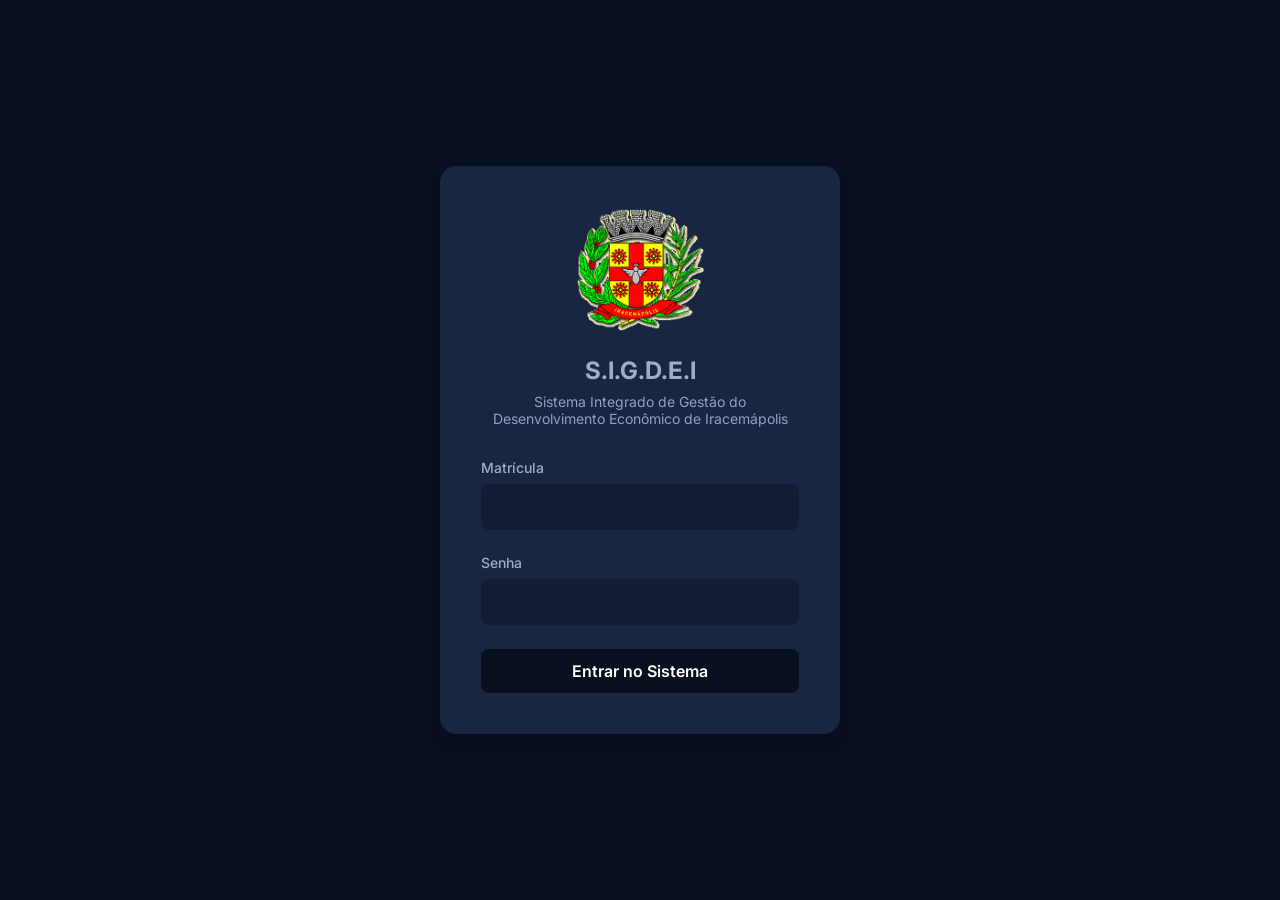
==== frontend/index.html @ 22043cb5 "super att back e front e tudo e fds" ====
<!DOCTYPE html>
<html lang="pt-BR">
<head>
    <meta charset="UTF-8">
    <meta name="viewport" content="width=device-width, initial-scale=1.0">
    <title>Login | Plataforma Inteligente</title>
    <link rel="stylesheet" href="assets/css/style.css">
</head>
<body>
    <div class="auth-container">
        <div class="auth-card glass">
            <img src="assets/img/logo_prefeitura.png" alt="Logo Prefeitura" style="width: 130px; display: block; margin: 0 auto 1.5rem;">
            <h1>S.I.G.D.E.I</h1>
            <p>Sistema Integrado de Gestão do Desenvolvimento Econômico de Iracemápolis</p>
            
            <div id="alert-box" class="alert alert-error" style="display: none;"></div>

            <form id="login-form">
                <div class="form-group">
                    <label class="form-label" for="matricula">Matrícula</label>
                    <input type="text" id="matricula" name="matricula" class="form-control" required autocomplete="off">
                </div>
                
                <div class="form-group">
                    <label class="form-label" for="senha">Senha</label>
                    <input type="password" id="senha" name="senha" class="form-control" required>
                </div>
                
                <button type="submit" class="btn btn-primary">Entrar no Sistema</button>
            </form>
        </div>
    </div>

    <script>
        // Se já estiver logado, vai direto pro dashboard
        if (localStorage.getItem('jwt_token')) {
            window.location.href = 'dashboard.html';
        }

        document.getElementById('login-form').addEventListener('submit', async (e) => {
            e.preventDefault();
            
            const matricula = document.getElementById('matricula').value;
            const senha = document.getElementById('senha').value;
            const alertBox = document.getElementById('alert-box');
            
            try {
                const response = await fetch('http://127.0.0.1:8000/api/v1/login/', {
                    method: 'POST',
                    headers: {
                        'Content-Type': 'application/json'
                    },
                    body: JSON.stringify({ matricula, senha })
                });
                
                const data = await response.json();
                
                if (response.ok) {
                    // Salvar o Token e os dados do usuario no LocalStorage
                    localStorage.setItem('jwt_token', data.access);
                    localStorage.setItem('user', JSON.stringify(data.user));
                    
                    // Redirecionar para o dashboard
                    window.location.href = 'dashboard.html';
                } else {
                    alertBox.textContent = data.error || 'Credenciais inválidas.';
                    alertBox.style.display = 'block';
                }
            } catch (err) {
                alertBox.textContent = 'Erro ao conectar com a API (O servidor Django está rodando?).';
                alertBox.style.display = 'block';
            }
        });
    </script>
</body>
</html>
---- frontend/assets/css/style.css ----
@import url('https://fonts.googleapis.com/css2?family=Inter:wght@300;400;500;600;700&display=swap');

:root {
    --bg-color: hsl(210, 40%, 96%);
    --surface-color: #192642;;
    --primary-color: #080f1e;;
    --primary-hover: #0d1a30;
    --text-color: #a1abc6;
    --text-muted: #999cc5;
    --border-color: rgba(54, 25, 25, 0.1);
    
    --status-green: #10b981;
    --status-yellow: #f5e20b;
    --status-red: #ef4444;
    --status-gray: #afa7a7;
    
    --shadow-sm: 0 1px 2px 0 rgba(0, 0, 0, 0.05);
    --shadow-md: 0 4px 6px -1px rgba(0, 0, 0, 0.1), 0 2px 4px -1px rgba(0, 0, 0, 0.06);
    --shadow-lg: 0 10px 15px -3px rgba(0, 0, 0, 0.1), 0 4px 6px -2px rgba(0, 0, 0, 0.05);
}

* {
    margin: 0;
    padding: 0;
    box-sizing: border-box;
    font-family: 'Inter', sans-serif;
}

body {
    background-color: var(--bg-color);
    color: var(--text-color);
    min-height: 100vh;
    display: flex;
    flex-direction: column;
    background-image: radial-gradient(circle at top right, #080f1e 100%, transparent 40%),
                      radial-gradient(circle at bottom left, #0d1a30 100%, transparent 40%);
    background-attachment: fixed;
}

/* Glassmorphism utility */
.glass {
    background: var(--surface-color);
    backdrop-filter: blur(12px);
    -webkit-backdrop-filter: blur(12px);
    border: 1px solid var(--border-color);
    border-radius: 16px;
    box-shadow: var(--shadow-lg);
}

/* Auth Pages */
.auth-container {
    display: flex;
    justify-content: center;
    align-items: center;
    flex: 1;
    padding: 2rem;
}

.auth-card {
    width: 100%;
    max-width: 400px;
    padding: 2.5rem;
    animation: slideUp 0.5s ease-out;
}

.auth-card h1 {
    font-size: 1.5rem;
    font-weight: 700;
    margin-bottom: 0.5rem;
    text-align: center;
}

.auth-card p {
    color: var(--text-muted);
    text-align: center;
    margin-bottom: 2rem;
    font-size: 0.875rem;
}

/* Forms */
.form-group {
    margin-bottom: 1.5rem;
}

.form-label {
    display: block;
    font-size: 0.875rem;
    font-weight: 500;
    margin-bottom: 0.5rem;
    color: var(--text-color);
}

.form-control {
    width: 100%;
    padding: 0.75rem 1rem;
    background: rgba(15, 23, 42, 0.6);
    border: 1px solid var(--border-color);
    border-radius: 8px;
    color: var(--text-color);
    font-size: 1rem;
    transition: all 0.3s ease;
}

.form-control:focus {
    outline: none;
    border-color: var(--primary-color);
    box-shadow: 0 0 0 3px rgba(59, 130, 246, 0.3);
}

.btn {
    display: inline-block;
    padding: 0.75rem 1.5rem;
    border-radius: 8px;
    font-weight: 600;
    text-align: center;
    cursor: pointer;
    transition: all 0.3s ease;
    border: none;
    font-size: 1rem;
    text-decoration: none;
}

.btn-primary {
    background-color: var(--primary-color);
    color: #ffffff;
    width: 100%;
}

.btn-primary:hover {
    background-color: var(--primary-hover);
    transform: translateY(-1px);
    box-shadow: 0 4px 12px rgba(59, 130, 246, 0.4);
}

.btn-sm {
    padding: 0.5rem 1rem;
    font-size: 0.875rem;
}

/* Dashboard Layout */
.app-container {
    display: flex;
    min-height: 100vh;
}

.sidebar {
    width: 260px;
    padding: 1.5rem;
    display: flex;
    flex-direction: column;
    border-right: 1px solid var(--border-color);
    background: #192642;
    backdrop-filter: blur(10px);
    position: sticky;
    top: 0;
    height: 100vh;
}

.sidebar-logo {
    font-size: 1.25rem;
    font-weight: 700;
    color: var(--text-color);
    margin-bottom: 2rem;
    display: flex;
    align-items: center;
    gap: 0.5rem;
}

.nav-menu {
    list-style: none;
    display: flex;
    flex-direction: column;
    gap: 0.5rem;
}

.nav-link {
    display: flex;
    align-items: center;
    gap: 0.75rem;
    padding: 0.75rem 1rem;
    color: var(--text-muted);
    text-decoration: none;
    border-radius: 8px;
    transition: all 0.2s;
    font-weight: 500;
}

.nav-link:hover, .nav-link.active {
    background: rgba(11, 10, 10, 0.1);
    color: var(--text-color);
}

.nav-link.active {
    border-left: 3px solid var(--primary-color);
    border-radius: 0 8px 8px 0;
}

.main-content {
    flex: 1;
    padding: 2rem;
    overflow-y: auto;
}

.header {
    display: flex;
    justify-content: space-between;
    align-items: center;
    margin-bottom: 2rem;
}

.page-title {
    font-size: 1.5rem;
    font-weight: 600;
}

.user-profile {
    display: flex;
    align-items: center;
    gap: 1rem;
}

.user-info h4 {
    font-size: 0.875rem;
    margin-bottom: 0.25rem;
}

.user-info p {
    font-size: 0.75rem;
    color: var(--text-muted);
}

/* Dashboard Cards */
.stats-grid {
    display: grid;
    grid-template-columns: repeat(auto-fit, minmax(240px, 1fr));
    gap: 1.5rem;
    margin-bottom: 2rem;
}

.stat-card {
    padding: 1.5rem;
    display: flex;
    flex-direction: column;
    gap: 0.5rem;
    background-color: #ffffff;
}

.stat-title {
    color: rgb(17, 2, 74);
    font-size: 0.875rem;
    font-weight: 500;
}

.stat-value {
    font-size: 2rem;
    font-weight: 700;
    color: rgb(17, 2, 74);
}

/* Tables */
.table-container {
    overflow-x: auto;
}

.data-table {
    width: 100%;
    border-collapse: collapse;
    margin-top: 1rem;
}

.data-table th, .data-table td {
    padding: 1rem;
    text-align: left;
    border-bottom: 1px solid var(--border-color);
}

.data-table th {
    color: var(--text-muted);
    font-weight: 500;
    font-size: 0.875rem;
    text-transform: uppercase;
    letter-spacing: 0.05em;
}

.data-table tr:hover {
    background: rgba(255, 255, 255, 0.02);
}

/* Tags */
.status-tag {
    display: inline-block;
    padding: 0.25rem 0.75rem;
    border-radius: 9999px;
    font-size: 0.75rem;
    font-weight: 600;
}

.status-andamento { background: rgba(245, 158, 11, 0.2); color: var(--status-yellow); }
.status-concluido { background: rgba(16, 185, 129, 0.2); color: var(--status-green); }
.status-atrasado { background: rgba(239, 68, 68, 0.2); color: var(--status-red); }
.status-encerrado { background: rgba(125, 127, 129, 0.281); color: var(--status-gray); }

/* Animations */
@keyframes slideUp {
    from {
        opacity: 0;
        transform: translateY(20px);
    }
    to {
        opacity: 1;
        transform: translateY(0);
    }
}

.alert {
    padding: 1rem;
    border-radius: 8px;
    margin-bottom: 1rem;
    font-size: 0.875rem;
}

.alert-error {
    background: rgba(239, 68, 68, 0.1);
    color: #fca5a5;
    border: 1px solid rgba(239, 68, 68, 0.2);
}

.alert-success {
    background: rgba(16, 185, 129, 0.1);
    color: #6ee7b7;
    border: 1px solid rgba(16, 185, 129, 0.2);
}
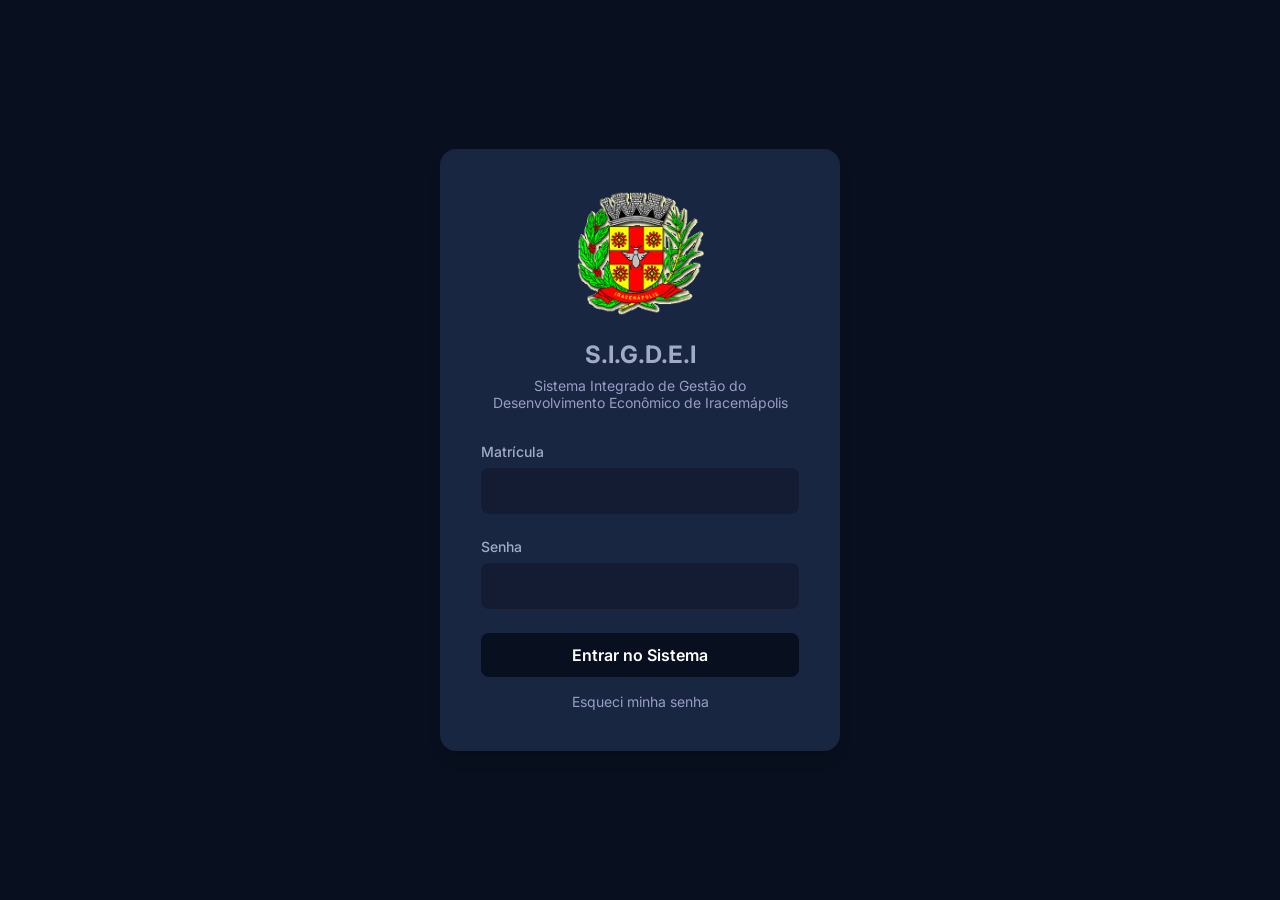
==== commit 3bda03a7: "Implementação Backend Implementado: - RN03: removida redefinição de senha de terceiros pelo administ" ====
--- a/frontend/index.html
+++ b/frontend/index.html
@@ -3,74 +3,294 @@
 <head>
     <meta charset="UTF-8">
     <meta name="viewport" content="width=device-width, initial-scale=1.0">
-    <title>Login | Plataforma Inteligente</title>
+
+    <title>Login | SIGDEI</title>
+
     <link rel="stylesheet" href="assets/css/style.css">
+
+    <style>
+        .auth-link {
+            display: block;
+            margin-top: 1rem;
+            text-align: center;
+            color: var(--text-muted);
+            text-decoration: none;
+            font-size: 0.875rem;
+        }
+
+        .auth-link:hover {
+            color: var(--text-color);
+            text-decoration: underline;
+        }
+    </style>
 </head>
+
 <body>
-    <div class="auth-container">
-        <div class="auth-card glass">
-            <img src="assets/img/logo_prefeitura.png" alt="Logo Prefeitura" style="width: 130px; display: block; margin: 0 auto 1.5rem;">
-            <h1>S.I.G.D.E.I</h1>
-            <p>Sistema Integrado de Gestão do Desenvolvimento Econômico de Iracemápolis</p>
-            
-            <div id="alert-box" class="alert alert-error" style="display: none;"></div>
-
-            <form id="login-form">
-                <div class="form-group">
-                    <label class="form-label" for="matricula">Matrícula</label>
-                    <input type="text" id="matricula" name="matricula" class="form-control" required autocomplete="off">
-                </div>
-                
-                <div class="form-group">
-                    <label class="form-label" for="senha">Senha</label>
-                    <input type="password" id="senha" name="senha" class="form-control" required>
-                </div>
-                
-                <button type="submit" class="btn btn-primary">Entrar no Sistema</button>
-            </form>
-        </div>
+
+<div class="auth-container">
+
+    <div class="auth-card glass">
+
+        <img
+            src="assets/img/logo_prefeitura.png"
+            alt="Logo Prefeitura"
+            style="
+                width: 130px;
+                display: block;
+                margin: 0 auto 1.5rem;
+            "
+        >
+
+        <h1>S.I.G.D.E.I</h1>
+
+        <p>
+            Sistema Integrado de Gestão do
+            Desenvolvimento Econômico de Iracemápolis
+        </p>
+
+        <div
+            id="alert-box"
+            class="alert alert-error"
+            style="display: none;"
+        ></div>
+
+        <form id="login-form">
+
+            <div class="form-group">
+
+                <label
+                    class="form-label"
+                    for="matricula"
+                >
+                    Matrícula
+                </label>
+
+                <input
+                    type="text"
+                    id="matricula"
+                    name="matricula"
+                    class="form-control"
+                    required
+                    autocomplete="off"
+                >
+
+            </div>
+
+            <div class="form-group">
+
+                <label
+                    class="form-label"
+                    for="senha"
+                >
+                    Senha
+                </label>
+
+                <input
+                    type="password"
+                    id="senha"
+                    name="senha"
+                    class="form-control"
+                    required
+                >
+
+            </div>
+
+            <button
+                type="submit"
+                class="btn btn-primary"
+                id="btn-login"
+            >
+                Entrar no Sistema
+            </button>
+
+        </form>
+
+        <a
+            href="recuperar-senha.html"
+            class="auth-link"
+        >
+            Esqueci minha senha
+        </a>
+
     </div>
 
-    <script>
-        // Se já estiver logado, vai direto pro dashboard
-        if (localStorage.getItem('jwt_token')) {
-            window.location.href = 'dashboard.html';
+</div>
+
+
+<script>
+
+const API_URL = 'http://127.0.0.1:8000/api/v1';
+
+
+// ========================================================
+// VERIFICAR SE JÁ EXISTE LOGIN
+// ========================================================
+
+const tokenExistente =
+    localStorage.getItem('jwt_token');
+
+const usuarioExistente =
+    JSON.parse(
+        localStorage.getItem('user') || 'null'
+    );
+
+
+if (tokenExistente && usuarioExistente) {
+
+    if (usuarioExistente.primeiro_acesso) {
+
+        window.location.href =
+            'primeiro-acesso.html';
+
+    } else {
+
+        window.location.href =
+            'dashboard.html';
+    }
+}
+
+
+// ========================================================
+// LOGIN
+// ========================================================
+
+document
+    .getElementById('login-form')
+    .addEventListener(
+        'submit',
+        async function (event) {
+
+            event.preventDefault();
+
+            const matricula =
+                document
+                    .getElementById('matricula')
+                    .value
+                    .trim();
+
+            const senha =
+                document
+                    .getElementById('senha')
+                    .value;
+
+            const alertBox =
+                document
+                    .getElementById('alert-box');
+
+            const btnLogin =
+                document
+                    .getElementById('btn-login');
+
+
+            alertBox.style.display = 'none';
+
+            btnLogin.disabled = true;
+            btnLogin.textContent = 'Entrando...';
+
+
+            try {
+
+                const response =
+                    await fetch(
+                        `${API_URL}/login/`,
+                        {
+                            method: 'POST',
+
+                            headers: {
+                                'Content-Type':
+                                    'application/json'
+                            },
+
+                            body: JSON.stringify({
+                                matricula: matricula,
+                                senha: senha
+                            })
+                        }
+                    );
+
+
+                const data =
+                    await response.json();
+
+
+                if (!response.ok) {
+
+                    alertBox.textContent =
+                        data.error ||
+                        'Matrícula ou senha inválida.';
+
+                    alertBox.style.display =
+                        'block';
+
+                    return;
+                }
+
+
+                // Limpar sessão antiga
+
+                localStorage.clear();
+
+
+                // Salvar JWT
+
+                localStorage.setItem(
+                    'jwt_token',
+                    data.access
+                );
+
+
+                if (data.refresh) {
+
+                    localStorage.setItem(
+                        'refresh_token',
+                        data.refresh
+                    );
+                }
+
+
+                // Salvar dados do usuário
+
+                localStorage.setItem(
+                    'user',
+                    JSON.stringify(data.user)
+                );
+
+
+                // Primeiro acesso
+
+                if (data.user.primeiro_acesso) {
+
+                    window.location.href =
+                        'primeiro-acesso.html';
+
+                } else {
+
+                    window.location.href =
+                        'dashboard.html';
+                }
+
+
+            } catch (error) {
+
+                console.error(error);
+
+                alertBox.textContent =
+                    'Erro ao conectar com o servidor. Verifique se o Django está rodando.';
+
+                alertBox.style.display =
+                    'block';
+
+            } finally {
+
+                btnLogin.disabled = false;
+                btnLogin.textContent =
+                    'Entrar no Sistema';
+            }
+
         }
-
-        document.getElementById('login-form').addEventListener('submit', async (e) => {
-            e.preventDefault();
-            
-            const matricula = document.getElementById('matricula').value;
-            const senha = document.getElementById('senha').value;
-            const alertBox = document.getElementById('alert-box');
-            
-            try {
-                const response = await fetch('http://127.0.0.1:8000/api/v1/login/', {
-                    method: 'POST',
-                    headers: {
-                        'Content-Type': 'application/json'
-                    },
-                    body: JSON.stringify({ matricula, senha })
-                });
-                
-                const data = await response.json();
-                
-                if (response.ok) {
-                    // Salvar o Token e os dados do usuario no LocalStorage
-                    localStorage.setItem('jwt_token', data.access);
-                    localStorage.setItem('user', JSON.stringify(data.user));
-                    
-                    // Redirecionar para o dashboard
-                    window.location.href = 'dashboard.html';
-                } else {
-                    alertBox.textContent = data.error || 'Credenciais inválidas.';
-                    alertBox.style.display = 'block';
-                }
-            } catch (err) {
-                alertBox.textContent = 'Erro ao conectar com a API (O servidor Django está rodando?).';
-                alertBox.style.display = 'block';
-            }
-        });
-    </script>
+    );
+
+</script>
+
 </body>
-</html>
+</html>
